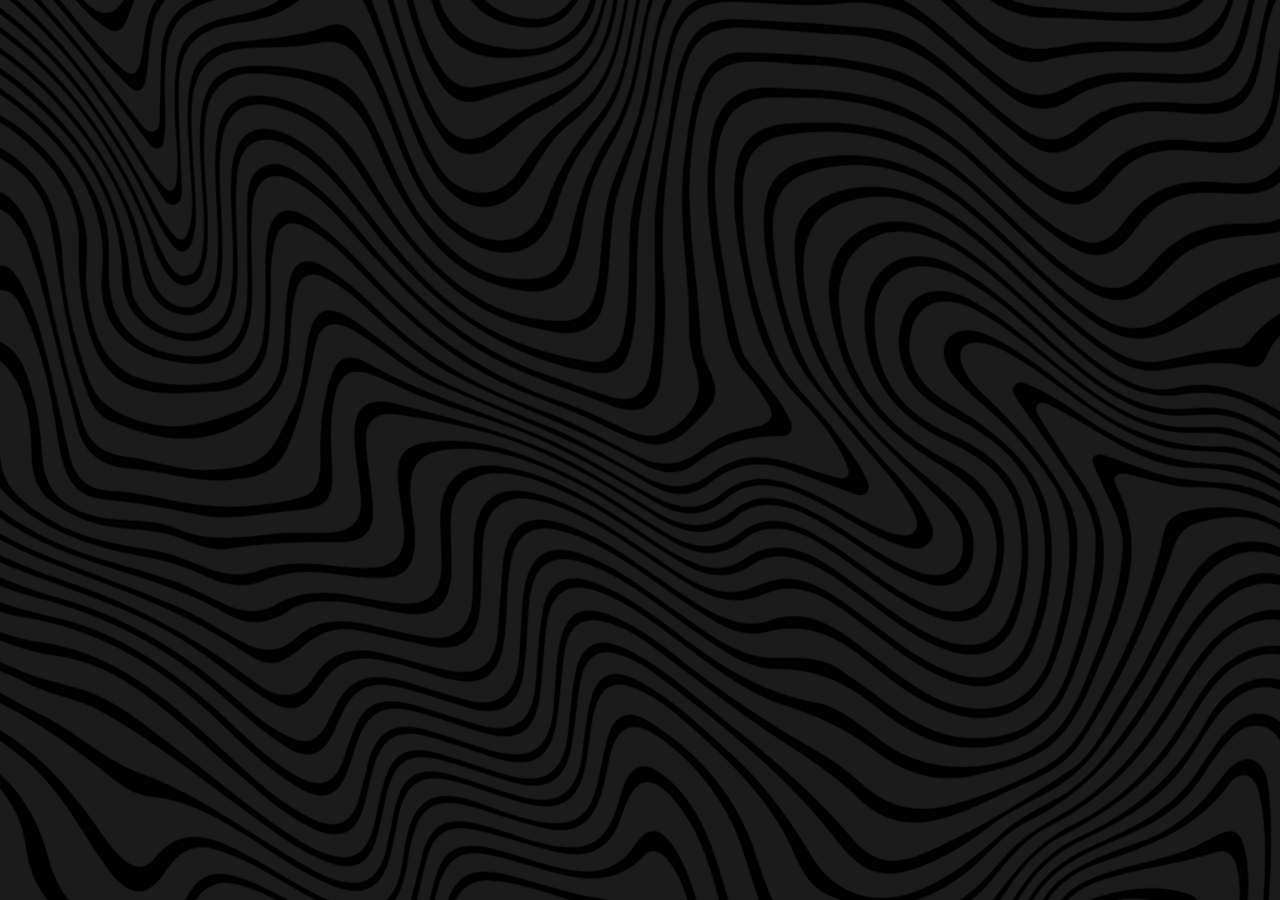
==== author.html @ bf89c551 "phew" ====
<!DOCTYPE html>
<html lang="en">
<head>
    <meta charset="UTF-8">
    <meta name="viewport" content="width=device-width, initial-scale=1.0">
    <title>Author</title>
    <link rel="stylesheet" href="styles.css">
</head>
<body>
    
</body>
</html>
---- styles.css ----
* {

    margin: 0;
}

body {
    background-color: #101010;
    background-image: url('pewidiepiewaves.png');
    background-repeat: no-repeat;
    background-size: cover;
    background-position: center;
    background-attachment: fixed;
}



.header {
    background-image: url('csmheader.avif');
    background-repeat: no-repeat;
    background-size: cover;
    background-position: center;
    background-attachment: fixed;
    background-color: #8c1515;
    display: flex;
    flex-direction: row;
    justify-content: space-around;
    color: #f39f5a;
    padding-bottom: 1px;
    font-family: Impact, Haettenschweiler, 'Arial Narrow Bold', sans-serif;
}

.header a {
    
    color: #ffb300;
    font-size: 50px;
    display: flex;
    flex-direction: column;
    justify-content: center;
    text-decoration: none;
}

#authorurl{
    #
}

#charactersurl{
    #
}

#csmlogo{
    #
}

.main img{
    border:5px solid #ffffff; padding:3px; margin:px
}

.main{
    position: relative;
}

.main img {
    position: absolute;
}


#denji1 {
    top: 19vh;
    left: 38%;
    z-index: 9;
}

#power1 {
    top: 6vh;
    left: 61%;
}

#aki {
    top: 35vh;
    left: 17%
}

#rezebomb {
    top: 81vh;
    left: 1%
}

#weaponhybrids {
    top: 90vh;
    left: 50%
}

#lookback {
    top: 170vh;
    left: 72%;
}

#firepunch {
    top: 230vh;
    left: 29%;
}

#fujimoto {
    top: 209vh;
    left: 49%;
    z-index: 10;

}

#goodbyeeri {
    top: 250vh;
    left: 10%;

}

#fujimotoworks {
    top: 170vh;
    left: 1%
}

#fujimotoavatar {
    top: 300vh;
    left: 88%;

}

.characters{

}


.author{

}
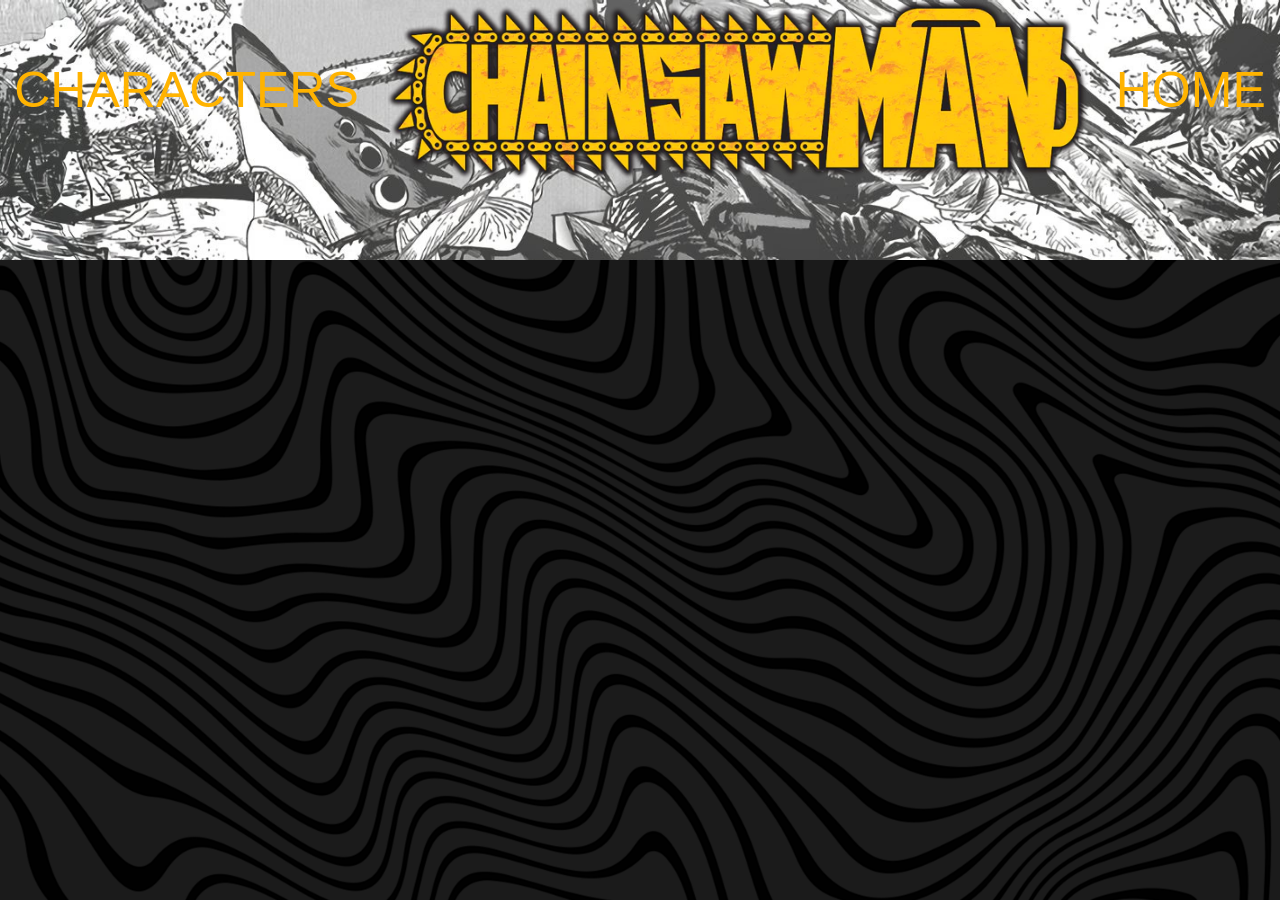
==== commit 1b3dfa75: "ok garmin" ====
--- a/author.html
+++ b/author.html
@@ -7,6 +7,14 @@
     <link rel="stylesheet" href="styles.css">
 </head>
 <body>
-    
+    <div class="header">
+    <a id="charactersurl" href="characters.html"> CHARACTERS </a>
+    <a id="csmlogo" href="https://chainsaw-man.fandom.com/wiki/Chainsaw_Man_Wiki">
+        <img src="Chainsaw_Man_Logo.webp" width="700px">
+    </a>
+    <a id="homeurl" href="index.html"> HOME </a>
+</div>
+
+
 </body>
 </html>
--- a/styles.css
+++ b/styles.css
@@ -38,6 +38,7 @@
     flex-direction: column;
     justify-content: center;
     text-decoration: none;
+    margin-bottom: 80px;
 }
 
 #authorurl{
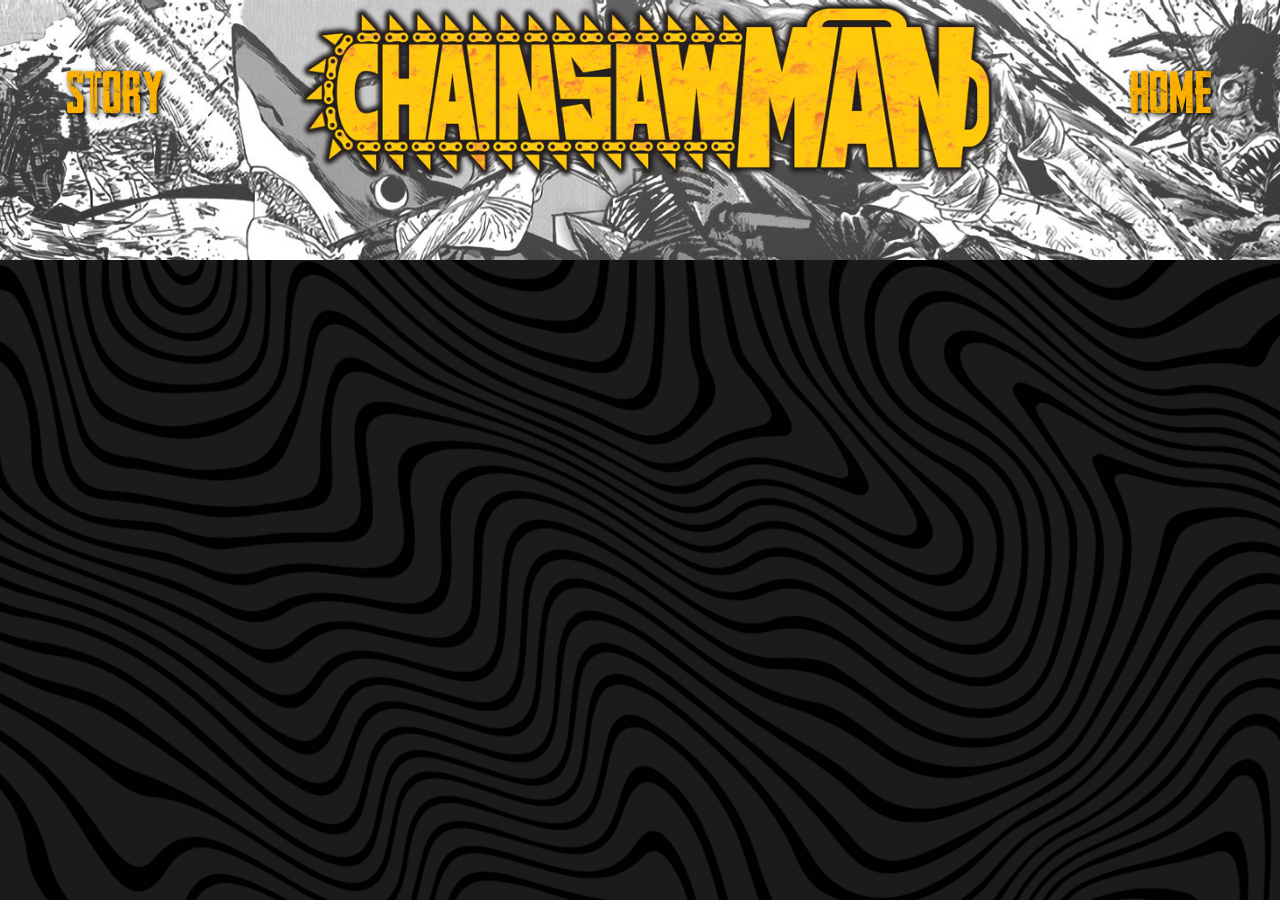
==== commit 2eb96d9d: "hhh" ====
--- a/author.html
+++ b/author.html
@@ -8,7 +8,7 @@
 </head>
 <body>
     <div class="header">
-    <a id="charactersurl" href="characters.html"> CHARACTERS </a>
+    <a id="storyurl" href="story.html"> STORY </a>
     <a id="csmlogo" href="https://chainsaw-man.fandom.com/wiki/Chainsaw_Man_Wiki">
         <img src="Chainsaw_Man_Logo.webp" width="700px">
     </a>
--- a/styles.css
+++ b/styles.css
@@ -1,3 +1,8 @@
+@font-face {
+    font-family: awakening;
+    src:url(awakenning/AWAKENNING\ Personal\ Use.ttf);
+
+}
 
 * {
 
@@ -27,7 +32,7 @@
     justify-content: space-around;
     color: #f39f5a;
     padding-bottom: 1px;
-    font-family: Impact, Haettenschweiler, 'Arial Narrow Bold', sans-serif;
+    font-family: awakening;
 }
 
 .header a {
@@ -42,15 +47,15 @@
 }
 
 #authorurl{
-    #
+    text-shadow: 2px 2px 5px #000000;
 }
 
-#charactersurl{
-    #
+#storyurl{
+    text-shadow: 2px 2px 5px #000000;
 }
 
-#csmlogo{
-    #
+#homeurl{
+    text-shadow: 2px 2px 5px #000000
 }
 
 .main img{
@@ -70,6 +75,29 @@
     top: 19vh;
     left: 38%;
     z-index: 9;
+    transition: transform 0.3s ease;
+
+}
+
+#story-text {
+    position: absolute;
+    top: 50%;
+    left: 50%;
+    transform: translate(-50%, 800%);
+    font-family: awakening;
+    font-size: 60px;
+    text-shadow: 2px 2px 5px #000000;
+    z-index: 11;
+}
+
+#story-text a {
+    text-decoration:none;
+    color: #ffb300;
+
+}
+
+#denji1:hover {
+    transform: scale(1.1);
 }
 
 #power1 {
@@ -106,6 +134,28 @@
     top: 209vh;
     left: 49%;
     z-index: 10;
+    transition: transform 0.3s ease;
+}
+
+#author-text {
+    position: absolute;
+    top: 50%;
+    left: 50%;
+    transform: translate(100%, 3500%);
+    font-family: awakening;
+    font-size: 60px;
+    text-shadow: 2px 2px 5px #000000;
+    z-index: 14;
+}
+
+#author-text a {
+    text-decoration:none;
+    color: #ffb300;
+
+}
+
+#fujimoto:hover {
+    transform: scale(1.1);
 
 }
 
@@ -126,11 +176,15 @@
 
 }
 
-.characters{
-
+.csmtext h2{
+    margin-top: 30px;
+    color: #ffb300;
+    font-size: 70px;
+    font-family: awakening;
 }
 
-
-.author{
-
+.csmtext p{
+    color: rgb(192, 192, 192);
+    font-size: 20px;
+    
 }
